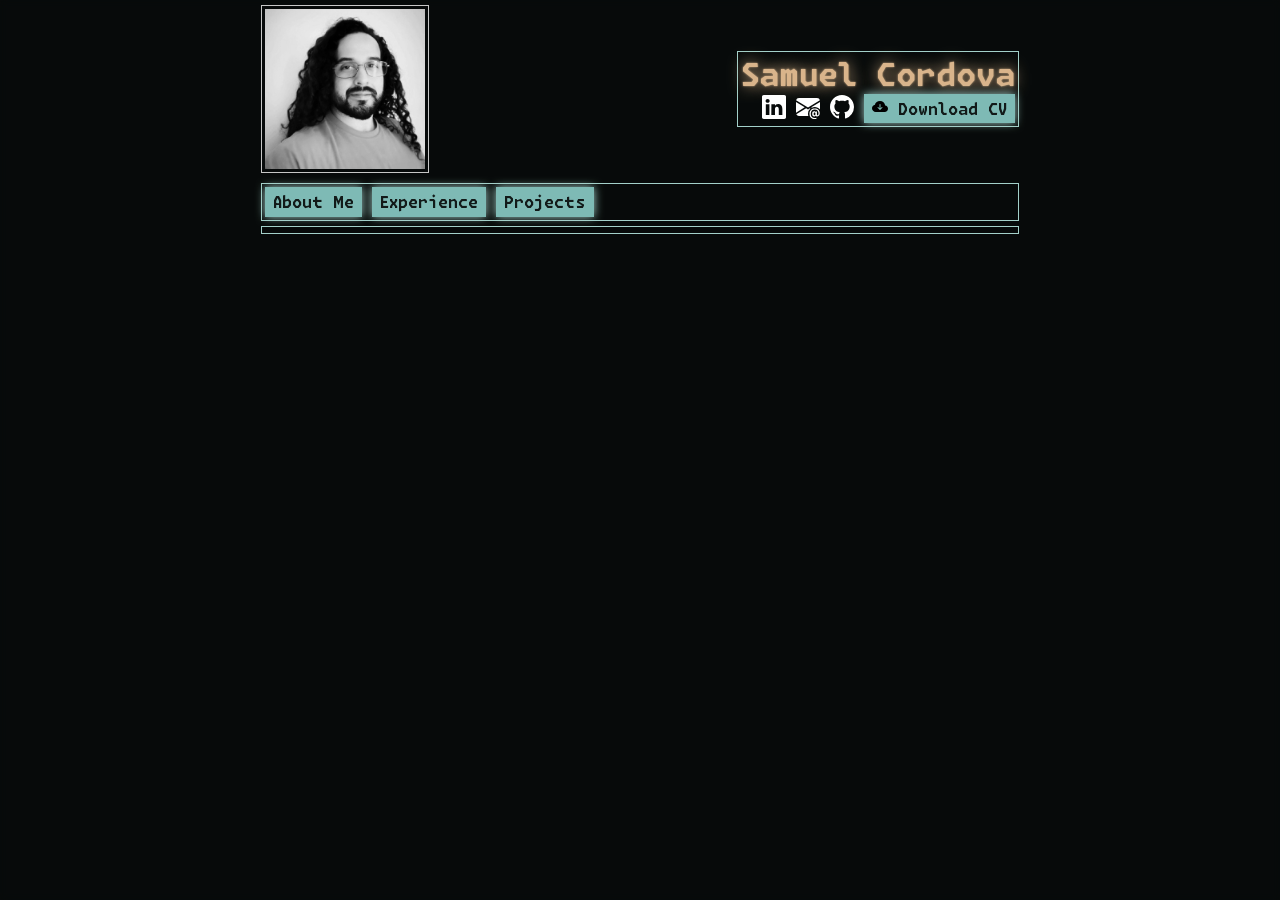
==== index.html @ d1db3c58 "Load dynamically buttons in experience to select different sections" ====
<!DOCTYPE html>
<html lang="en">

<head>
    <meta charset="UTF-8">
    <meta name="viewport" content="width=device-width, initial-scale=1.0">
    <title>Samuel Cordova</title>
    <link rel="stylesheet" href="./style.css">
    <link rel="" href="./style.css">
    <script src="./scripts/main.js"></script>
    <script src="./scripts/loaderstring.js"></script>
    <script type="module" src="./game-of-life/dist/main.js"></script>
</head>

<body>
    <canvas id="life"></canvas>
    <div class="background">
        <div class="container">
            <header class="header-flex">
                <img class="tui-style profile-img profile-pic" src="./assets/profile-pic.jpg"
                    alt="samuel profile picture">
                <div class="tui-style">
                    <h1 class="my-name">Samuel Cordova</h1>
                    <div class="my-links">
                        <ul>
                            <li>
                                <img class="social-icon" src="./assets/linkedin.svg" alt="LinkedIn Icon">
                            </li>
                            <li>
                                <img class="social-icon" src="./assets/envelope-at-fill.svg" alt="Mail Icon">
                            </li>
                            <li>
                                <img class="social-icon" src="./assets/github.svg" alt="Github Icon">
                            </li>

                            <li>
                                <div class="btn">
                                    <img src="./assets/cloud-arrow-down-fill.svg" alt="Cloud download Icon">
                                    Download <strong>CV</strong>
                                </div>
                            </li>
                        </ul>
                    </div>
                </div>
            </header>
            <nav class="tui-style tabs">
                <button class="btn" onclick="displayComponent('summary')">About Me</button>
                <button class="btn" onclick="displayComponent('experience')">Experience</button>
                <button class="btn" onclick="displayComponent('projects')">Projects</button>
            </nav>
            <main class="main-container tui-style">
            </main>
        </div>
    </div>
</body>

</html>
---- style.css ----
:root {
    --text: #E4ECEB;
    --background: #121A19;
    --accent: #7ebab5;
    --highlight: #A3D0C9;
    --secondAccent: #D9B48B;

}

@font-face {
    font-family: "monaspace-krypton";
    src: url("./fonts/monaspace/Monaspace Krypton Var.woff2");
}

html {
    font-family: "monaspace-krypton", "Bitstream Vera Serif", serif;
    height: 100vh;
    font-size: 1rem;
    padding: 0;
}

body {
    color: var(--text);
    background-color: var(--background);
    margin: 0;
    padding: 0;
}

nav>ul {
    margin: 0 auto;
}

img {
    color: var(--text);
}


main {
    margin: 0 auto;
    text-align: justify;
}

footer {
    margin: 5em auto;
}


.header-flex {
    display: flex;
    justify-content: space-between;
    align-items: flex-start;

    .profile-pic {
        color: var(--text);
        width: 10em;
    }
}

.my-name {
    text-align: end;
    margin: 0;
    color: var(--secondAccent);
    text-shadow:
        0 0 2px var(--secondAccent),
        0 0 15px var(--secondAccent);
}

.job-detail {
    display: flex;
    justify-content: space-between;
}

.social-icon {
    filter: invert();
    width: 24px;
}

.profile-img {
    filter: grayscale();
}

.my-links {
    ul {
        display: flex;
        flex-flow: column;
        align-items: flex-end;
        list-style: none;
        padding: 0;
        margin: 0;
    }

    li:hover {
        cursor: pointer;
    }

    li {
        width: fit-content;
    }
}

#life {
    position: absolute;
    width: 100%;
    height: 100%;
    display: block;
    z-index: -1;
    background-color: var(--background);
}

.background {
    position: absolute;
    overflow-y: scroll;
    width: 100%;
    height: 100%;
    background-color: rgba(0, 0, 0, 0.6);
    backdrop-filter: blur(3px);
}



.btn {
    background: none;
    border: none;
    padding: 0;
    font: inherit;
    cursor: pointer;
    outline: inherit;

    background-color: var(--accent);
    box-shadow: 0px 0px 10px var(--highlight);
    color: var(--background);
    text-align: center;
    padding: 0.3em 0.5em;
    font-weight: bold;
}

.btn:hover {
    background-color: var(--highlight);
    box-shadow:
        0px 0px 20px var(--highlight),
        0px 0px 40px var(--highlight);
}

.highlight {
    color: var(--accent);
    text-shadow:
        /* White glow */
        0 0 0px var(--accent),
        0 0 0px var(--accent),
        0 0 5px var(--accent),
        /* Green glow */
        0 0 32px var(--highlight),
        0 0 72px var(--highlight),
        0 0 82px var(--highlight);
}

.tabs {
    margin-top: 1em;
}

.tui-style {
    border: 1px var(--highlight) solid;
    padding: 3px;
    margin: 5px;
}

.main-container {
    height: fit-content;
}

.btn-tui {
    background: none;
    border: none;
    padding: 0;
    font: inherit;
    cursor: pointer;
    outline: inherit;

    border: 1px var(--accent) solid;
    padding: 3px;
    margin: 5px;
    font-weight: bold;
    color: var(--accent);
}

.btn-tui:hover {
    background-color: var(--highlight);
    border: 1px var(--highlight) solid;
    color: var(--background);
}

/* Start Experience section */
/* TODO: Move to it's own css file */

input[type="radio"]+label {
    width: fit-content;
    height: fit-content;
    display: block;
    cursor: pointer;
}

input[type="radio"]:checked+label {
    .btn-tui {
        background-color: var(--secondAccent);
        border: 1px var(--secondAccent) solid;
        color: var(--text);
    }
}

.exp-selector {
    display: flex;
    justify-content: center;

    .btn-tui {
        width: 28px;
        height: 28px;
        text-align: center;
        align-content: center;
    }
}

/* Finish experience section */

@media screen and (min-width: 1024px) {
    .my-links {
        ul {
            width: 100%;
            display: flex;
            flex-flow: row;
            justify-content: flex-end;
            gap: 10px;
        }
    }

    .container {
        width: 60%;
        margin: 0 auto;
    }

    .header-flex {
        display: flex;
        justify-content: space-between;
        align-items: center;


    }
}

@media screen and (max-width: 414px) {
    .background {
        backdrop-filter: blur(1px);
    }
}
---- style.css ----
:root {
    --text: #E4ECEB;
    --background: #121A19;
    --accent: #7ebab5;
    --highlight: #A3D0C9;
    --secondAccent: #D9B48B;

}

@font-face {
    font-family: "monaspace-krypton";
    src: url("./fonts/monaspace/Monaspace Krypton Var.woff2");
}

html {
    font-family: "monaspace-krypton", "Bitstream Vera Serif", serif;
    height: 100vh;
    font-size: 1rem;
    padding: 0;
}

body {
    color: var(--text);
    background-color: var(--background);
    margin: 0;
    padding: 0;
}

nav>ul {
    margin: 0 auto;
}

img {
    color: var(--text);
}


main {
    margin: 0 auto;
    text-align: justify;
}

footer {
    margin: 5em auto;
}


.header-flex {
    display: flex;
    justify-content: space-between;
    align-items: flex-start;

    .profile-pic {
        color: var(--text);
        width: 10em;
    }
}

.my-name {
    text-align: end;
    margin: 0;
    color: var(--secondAccent);
    text-shadow:
        0 0 2px var(--secondAccent),
        0 0 15px var(--secondAccent);
}

.job-detail {
    display: flex;
    justify-content: space-between;
}

.social-icon {
    filter: invert();
    width: 24px;
}

.profile-img {
    filter: grayscale();
}

.my-links {
    ul {
        display: flex;
        flex-flow: column;
        align-items: flex-end;
        list-style: none;
        padding: 0;
        margin: 0;
    }

    li:hover {
        cursor: pointer;
    }

    li {
        width: fit-content;
    }
}

#life {
    position: absolute;
    width: 100%;
    height: 100%;
    display: block;
    z-index: -1;
    background-color: var(--background);
}

.background {
    position: absolute;
    overflow-y: scroll;
    width: 100%;
    height: 100%;
    background-color: rgba(0, 0, 0, 0.6);
    backdrop-filter: blur(3px);
}



.btn {
    background: none;
    border: none;
    padding: 0;
    font: inherit;
    cursor: pointer;
    outline: inherit;

    background-color: var(--accent);
    box-shadow: 0px 0px 10px var(--highlight);
    color: var(--background);
    text-align: center;
    padding: 0.3em 0.5em;
    font-weight: bold;
}

.btn:hover {
    background-color: var(--highlight);
    box-shadow:
        0px 0px 20px var(--highlight),
        0px 0px 40px var(--highlight);
}

.highlight {
    color: var(--accent);
    text-shadow:
        /* White glow */
        0 0 0px var(--accent),
        0 0 0px var(--accent),
        0 0 5px var(--accent),
        /* Green glow */
        0 0 32px var(--highlight),
        0 0 72px var(--highlight),
        0 0 82px var(--highlight);
}

.tabs {
    margin-top: 1em;
}

.tui-style {
    border: 1px var(--highlight) solid;
    padding: 3px;
    margin: 5px;
}

.main-container {
    height: fit-content;
}

.btn-tui {
    background: none;
    border: none;
    padding: 0;
    font: inherit;
    cursor: pointer;
    outline: inherit;

    border: 1px var(--accent) solid;
    padding: 3px;
    margin: 5px;
    font-weight: bold;
    color: var(--accent);
}

.btn-tui:hover {
    background-color: var(--highlight);
    border: 1px var(--highlight) solid;
    color: var(--background);
}

/* Start Experience section */
/* TODO: Move to it's own css file */

input[type="radio"]+label {
    width: fit-content;
    height: fit-content;
    display: block;
    cursor: pointer;
}

input[type="radio"]:checked+label {
    .btn-tui {
        background-color: var(--secondAccent);
        border: 1px var(--secondAccent) solid;
        color: var(--text);
    }
}

.exp-selector {
    display: flex;
    justify-content: center;

    .btn-tui {
        width: 28px;
        height: 28px;
        text-align: center;
        align-content: center;
    }
}

/* Finish experience section */

@media screen and (min-width: 1024px) {
    .my-links {
        ul {
            width: 100%;
            display: flex;
            flex-flow: row;
            justify-content: flex-end;
            gap: 10px;
        }
    }

    .container {
        width: 60%;
        margin: 0 auto;
    }

    .header-flex {
        display: flex;
        justify-content: space-between;
        align-items: center;


    }
}

@media screen and (max-width: 414px) {
    .background {
        backdrop-filter: blur(1px);
    }
}
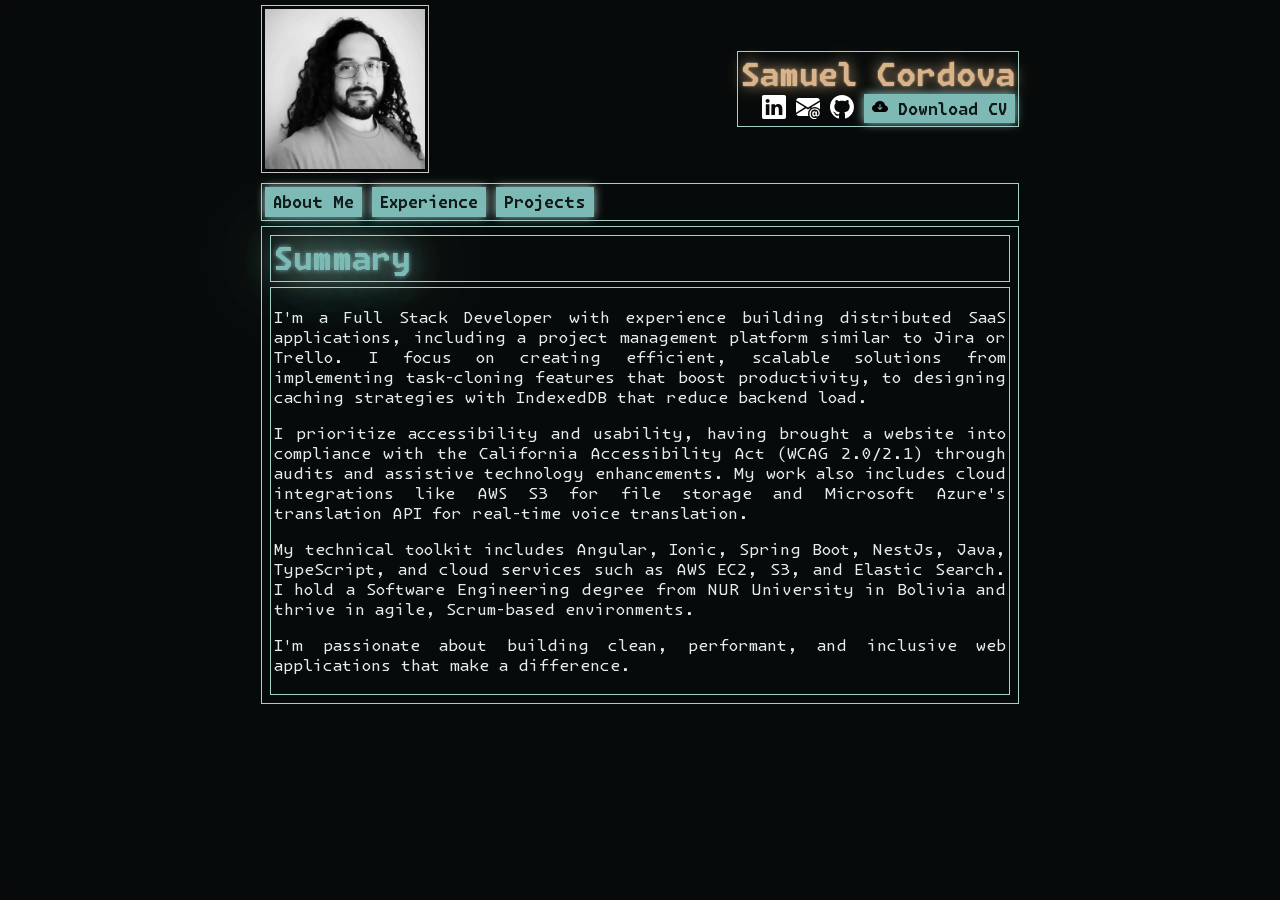
==== commit d03b0401: "Add experience loads with the component manager scripts" ====
--- a/index.html
+++ b/index.html
@@ -9,6 +9,7 @@
     <link rel="" href="./style.css">
     <script src="./scripts/main.js"></script>
     <script src="./scripts/loaderstring.js"></script>
+    <script src="./scripts/components-manager.js"></script>
     <script type="module" src="./game-of-life/dist/main.js"></script>
 </head>
 
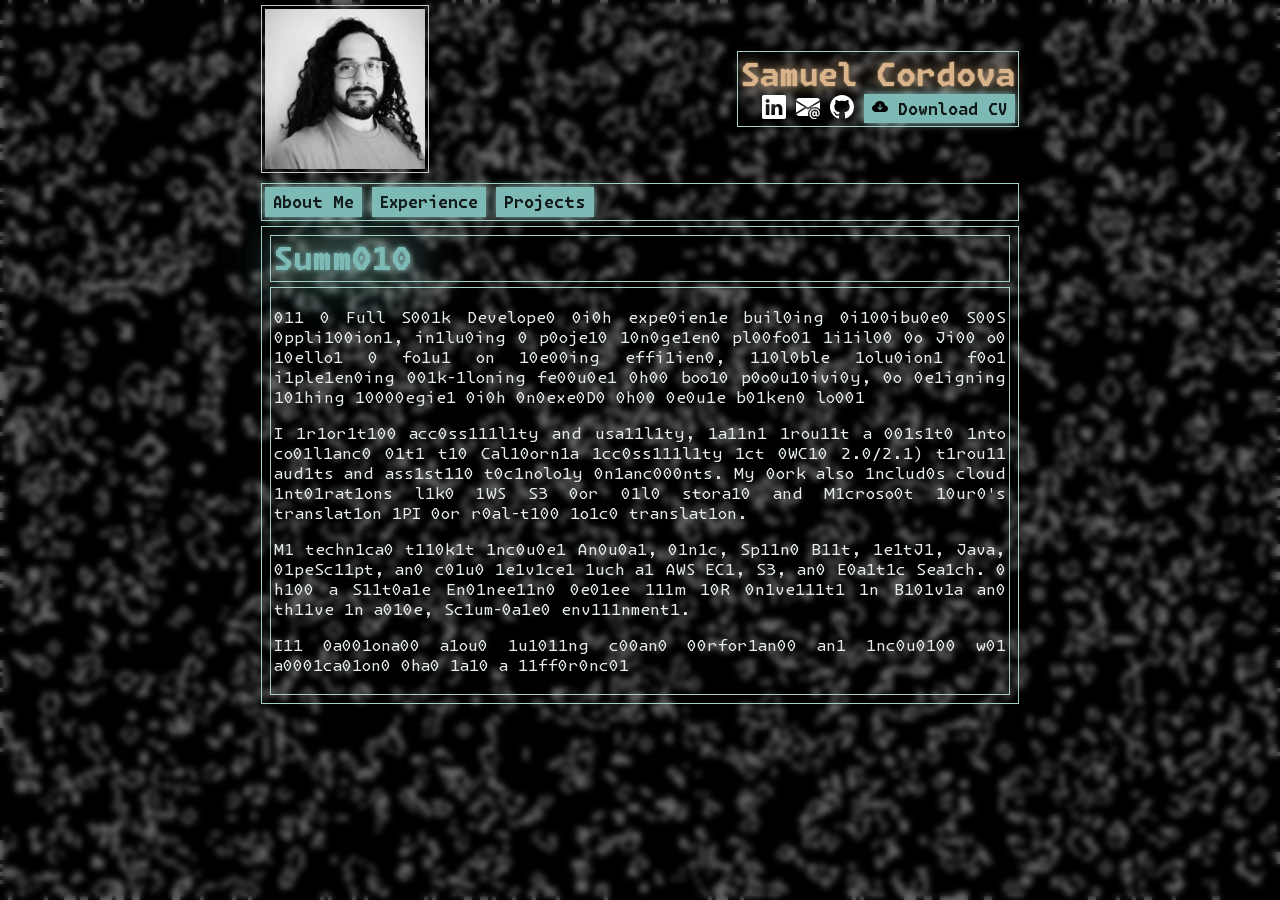
==== commit 4ce36d8b: "Add the game of life" ====
--- a/index.html
+++ b/index.html
@@ -7,10 +7,10 @@
     <title>Samuel Cordova</title>
     <link rel="stylesheet" href="./style.css">
     <link rel="" href="./style.css">
+    <script src="./scripts/components-manager.js"></script>
+    <script src="./scripts/loaderstring.js"></script>
     <script src="./scripts/main.js"></script>
-    <script src="./scripts/loaderstring.js"></script>
-    <script src="./scripts/components-manager.js"></script>
-    <script type="module" src="./game-of-life/dist/main.js"></script>
+    <script type="module" src="./effects/game-of-life/main.js"></script>
 </head>
 
 <body>
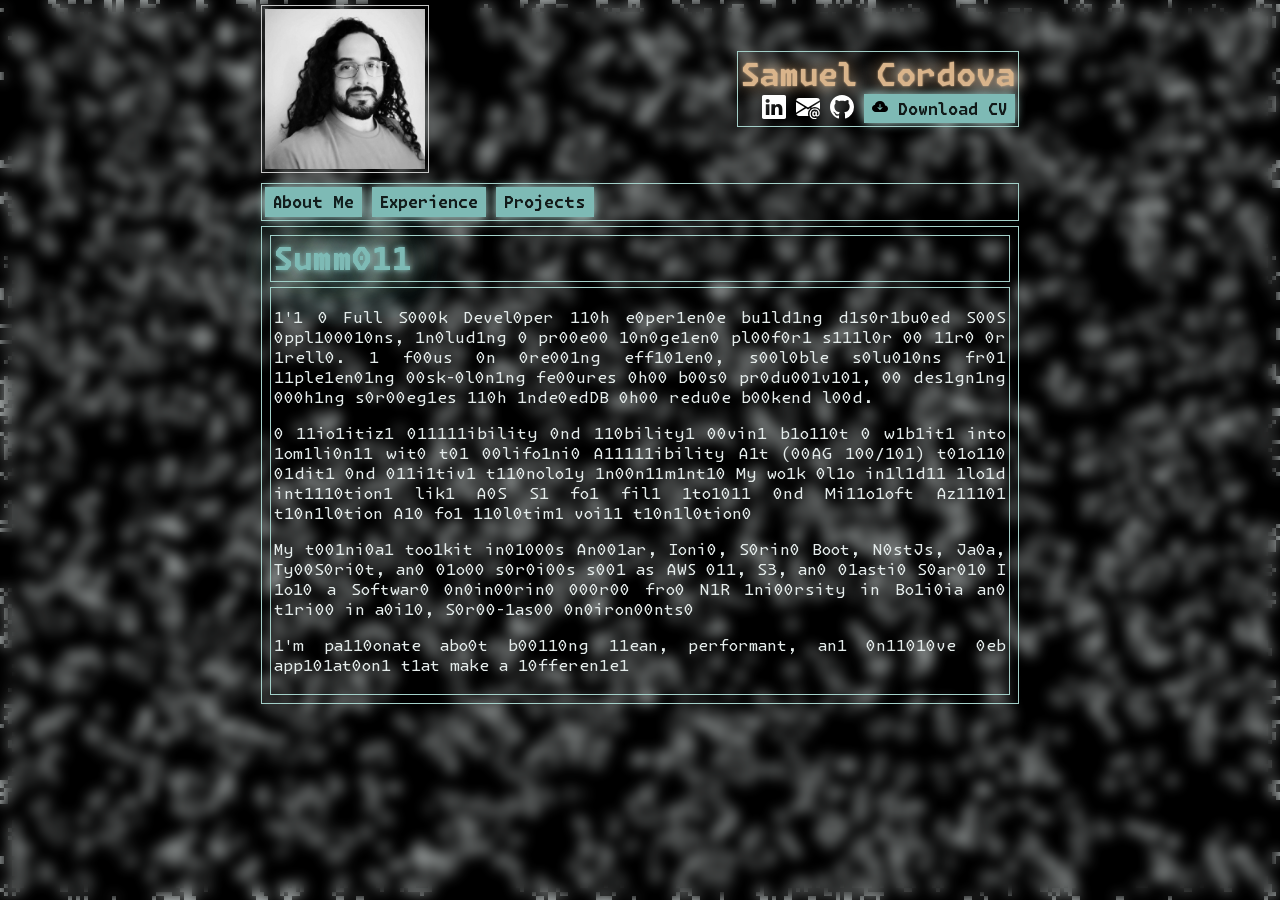
==== commit fd549698: "Move randomizer to effects directory" ====
--- a/index.html
+++ b/index.html
@@ -7,6 +7,7 @@
     <title>Samuel Cordova</title>
     <link rel="stylesheet" href="./style.css">
     <link rel="" href="./style.css">
+    <script src="./effects/randomize-text/random-text.js"></script>
     <script src="./scripts/components-manager.js"></script>
     <script src="./scripts/loaderstring.js"></script>
     <script src="./scripts/main.js"></script>
--- a/style.css
+++ b/style.css
@@ -112,8 +112,8 @@
     overflow-y: scroll;
     width: 100%;
     height: 100%;
-    background-color: rgba(0, 0, 0, 0.6);
-    backdrop-filter: blur(3px);
+    background-color: rgba(0, 0, 0, 0.2);
+    backdrop-filter: blur(7px);
 }
 
 
--- a/style.css
+++ b/style.css
@@ -112,8 +112,8 @@
     overflow-y: scroll;
     width: 100%;
     height: 100%;
-    background-color: rgba(0, 0, 0, 0.6);
-    backdrop-filter: blur(3px);
+    background-color: rgba(0, 0, 0, 0.2);
+    backdrop-filter: blur(7px);
 }
 
 
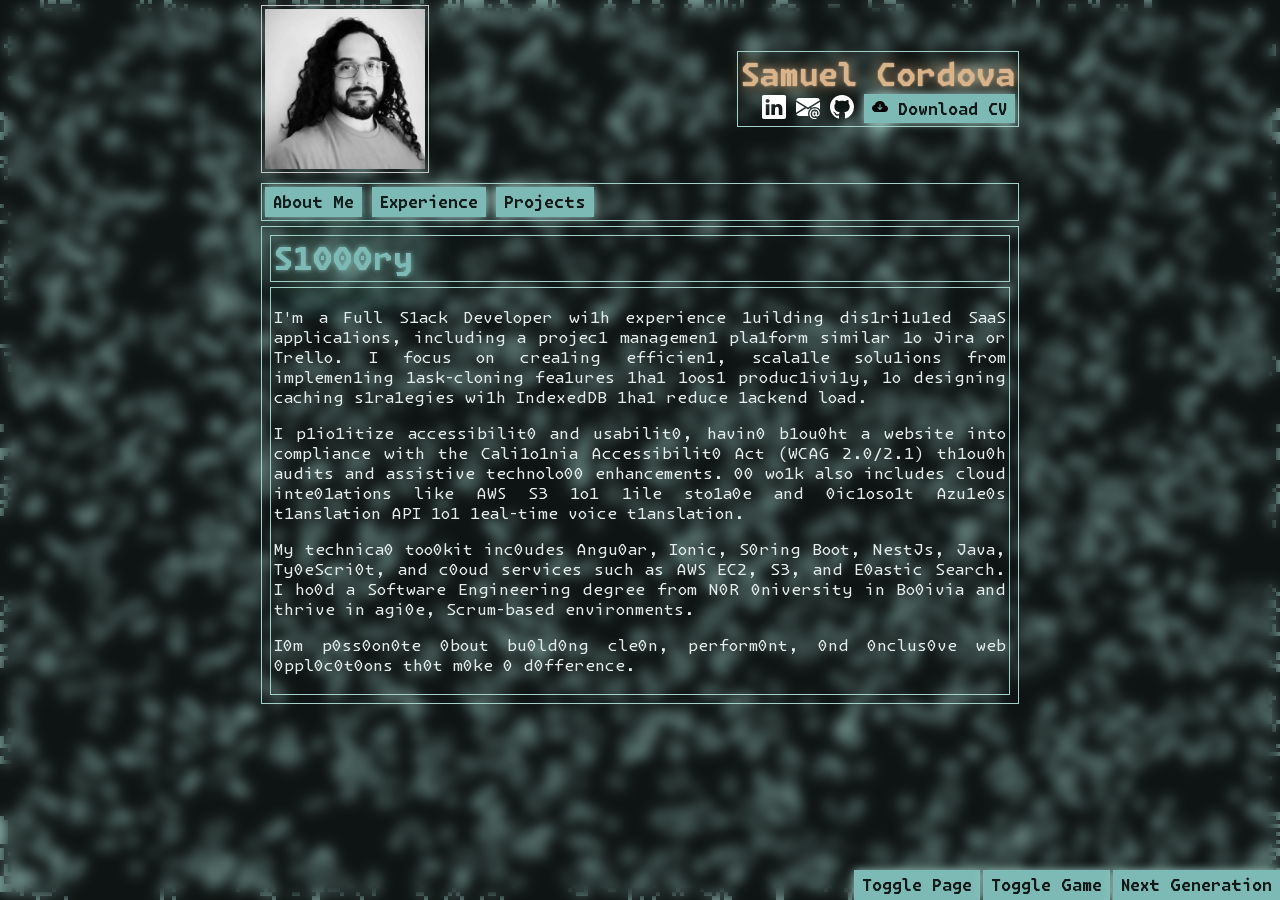
==== commit 002055a5: "Add some interactions with game of life" ====
--- a/index.html
+++ b/index.html
@@ -16,7 +16,12 @@
 
 <body>
     <canvas id="life"></canvas>
-    <div class="background">
+    <div class="game-of-life-btns">
+        <button class="btn" onclick="togglePage()">Toggle Page</button>
+        <button class="btn" onclick="wrpToggleGame()">Toggle Game</button>
+        <button class="btn" onclick="nxtGen()">Next Generation</button>
+    </div>
+    <div id="main-container" class="background">
         <div class="container">
             <header class="header-flex">
                 <img class="tui-style profile-img profile-pic" src="./assets/profile-pic.jpg"
--- a/style.css
+++ b/style.css
@@ -10,6 +10,7 @@
 @font-face {
     font-family: "monaspace-krypton";
     src: url("./fonts/monaspace/Monaspace Krypton Var.woff2");
+    font-display: swap;
 }
 
 html {
@@ -105,6 +106,16 @@
     display: block;
     z-index: -1;
     background-color: var(--background);
+}
+
+.game-of-life-btns {
+    display: flex;
+    position: absolute;
+    z-index: 2;
+    bottom: 0;
+    width: 100%;
+    gap: 3px;
+    justify-content: flex-end;
 }
 
 .background {
@@ -248,6 +259,10 @@
 
 @media screen and (max-width: 414px) {
     .background {
-        backdrop-filter: blur(1px);
-    }
-}
+        backdrop-filter: blur(5px);
+    }
+
+    .highlight {
+        text-shadow: none;
+    }
+}
--- a/style.css
+++ b/style.css
@@ -10,6 +10,7 @@
 @font-face {
     font-family: "monaspace-krypton";
     src: url("./fonts/monaspace/Monaspace Krypton Var.woff2");
+    font-display: swap;
 }
 
 html {
@@ -105,6 +106,16 @@
     display: block;
     z-index: -1;
     background-color: var(--background);
+}
+
+.game-of-life-btns {
+    display: flex;
+    position: absolute;
+    z-index: 2;
+    bottom: 0;
+    width: 100%;
+    gap: 3px;
+    justify-content: flex-end;
 }
 
 .background {
@@ -248,6 +259,10 @@
 
 @media screen and (max-width: 414px) {
     .background {
-        backdrop-filter: blur(1px);
-    }
-}
+        backdrop-filter: blur(5px);
+    }
+
+    .highlight {
+        text-shadow: none;
+    }
+}
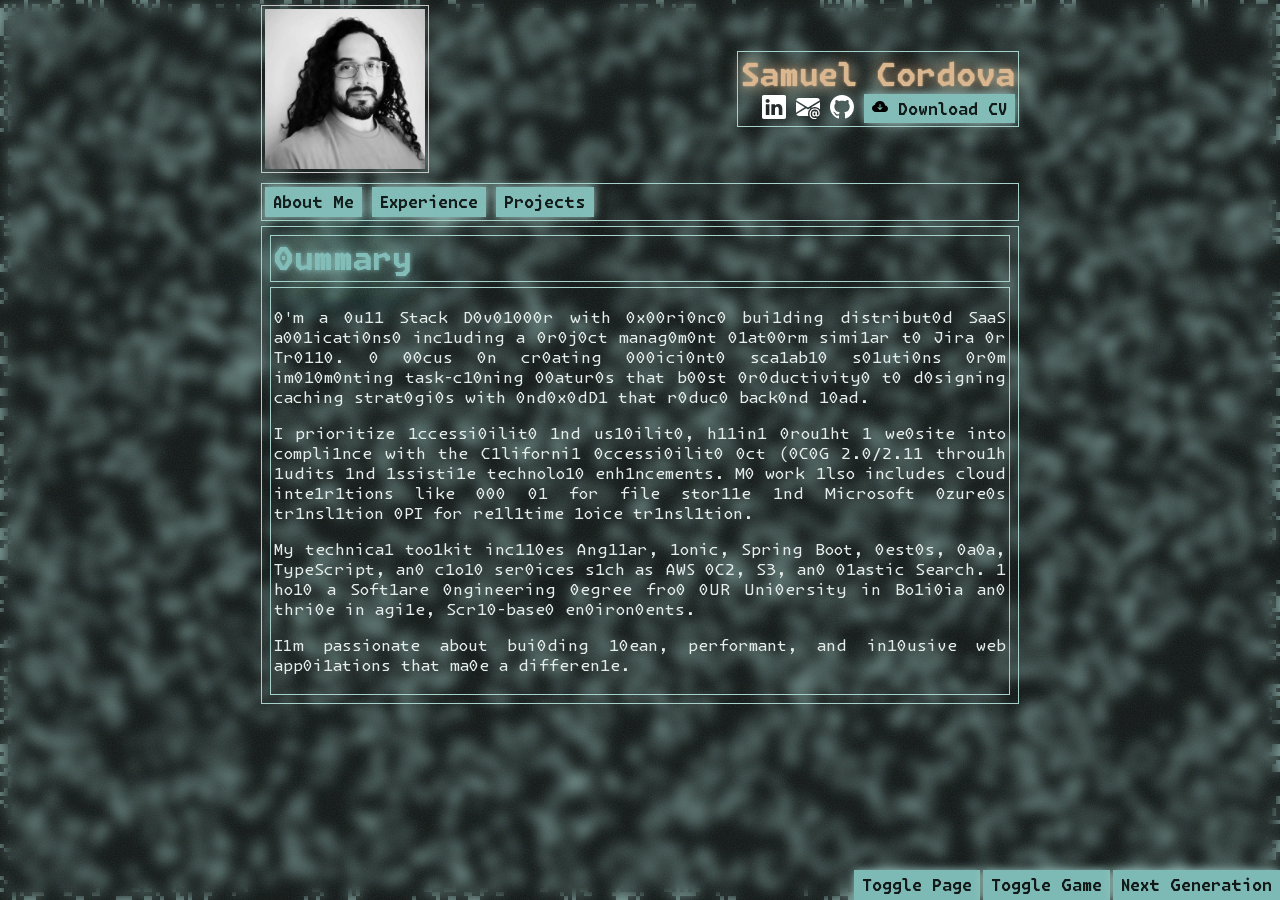
==== commit 7bd93b0b: "Add some grainyness to the background like frosted glass" ====
--- a/index.html
+++ b/index.html
@@ -21,6 +21,15 @@
         <button class="btn" onclick="wrpToggleGame()">Toggle Game</button>
         <button class="btn" onclick="nxtGen()">Next Generation</button>
     </div>
+<svg id="bg-svg">
+  <filter id='grainyNoise'>
+    <feTurbulence 
+      type='fractalNoise' 
+      baseFrequency='0.85' 
+      numOctaves='5' 
+      stitchTiles='stitch' />
+  </filter>
+</svg>
     <div id="main-container" class="background">
         <div class="container">
             <header class="header-flex">
--- a/style.css
+++ b/style.css
@@ -118,6 +118,11 @@
     justify-content: flex-end;
 }
 
+#bg-svg {
+    display: block;
+    position: absolute;
+}
+
 .background {
     position: absolute;
     overflow-y: scroll;
@@ -127,7 +132,19 @@
     backdrop-filter: blur(7px);
 }
 
-
+.background::before {
+  content: "";
+  position: absolute;
+  inset: 0;
+  
+  /* Link to the HTML SVG ID */
+  filter: url(#grainyNoise); 
+  
+  /* Blend mode and opacity ensure the grain stays subtle */
+  mix-blend-mode: overlay;
+  opacity: 0.15; 
+  pointer-events: none;
+}
 
 .btn {
     background: none;
--- a/style.css
+++ b/style.css
@@ -118,6 +118,11 @@
     justify-content: flex-end;
 }
 
+#bg-svg {
+    display: block;
+    position: absolute;
+}
+
 .background {
     position: absolute;
     overflow-y: scroll;
@@ -127,7 +132,19 @@
     backdrop-filter: blur(7px);
 }
 
-
+.background::before {
+  content: "";
+  position: absolute;
+  inset: 0;
+  
+  /* Link to the HTML SVG ID */
+  filter: url(#grainyNoise); 
+  
+  /* Blend mode and opacity ensure the grain stays subtle */
+  mix-blend-mode: overlay;
+  opacity: 0.15; 
+  pointer-events: none;
+}
 
 .btn {
     background: none;
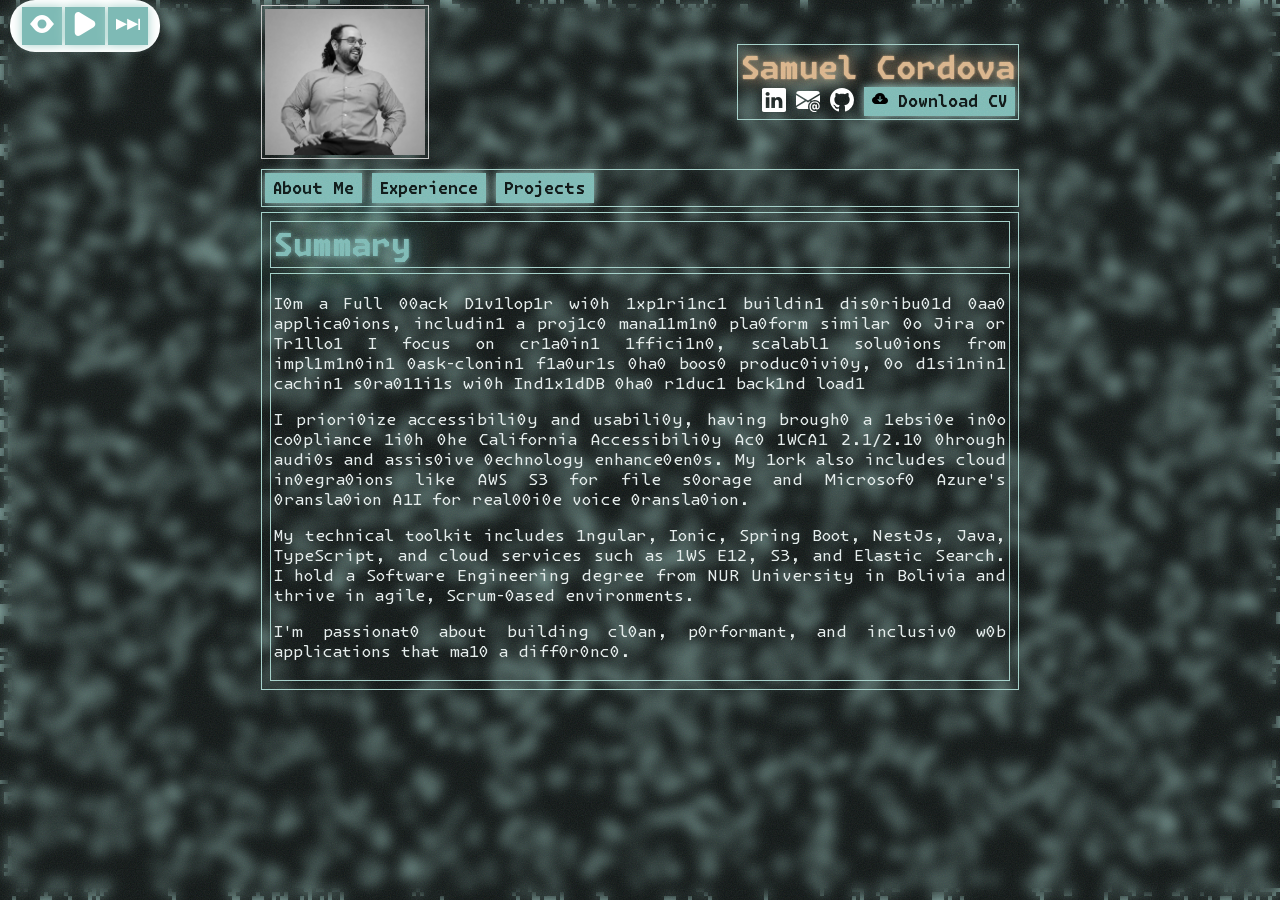
==== commit 0e01d96b: "Add stand alone component and add new profile pic" ====
--- a/index.html
+++ b/index.html
@@ -16,20 +16,15 @@
 
 <body>
     <canvas id="life"></canvas>
-    <div class="game-of-life-btns">
-        <button class="btn" onclick="togglePage()">Toggle Page</button>
-        <button class="btn" onclick="wrpToggleGame()">Toggle Game</button>
-        <button class="btn" onclick="nxtGen()">Next Generation</button>
-    </div>
-<svg id="bg-svg">
-  <filter id='grainyNoise'>
-    <feTurbulence 
-      type='fractalNoise' 
-      baseFrequency='0.85' 
-      numOctaves='5' 
-      stitchTiles='stitch' />
-  </filter>
-</svg>
+    <svg id="bg-svg">
+    <filter id='grainyNoise'>
+      <feTurbulence 
+        type='fractalNoise' 
+        baseFrequency='0.85' 
+        numOctaves='5' 
+        stitchTiles='stitch' />
+    </filter>
+    </svg>
     <div id="main-container" class="background">
         <div class="container">
             <header class="header-flex">
--- a/style.css
+++ b/style.css
@@ -108,14 +108,22 @@
     background-color: var(--background);
 }
 
-.game-of-life-btns {
-    display: flex;
+.container-game-controller {
     position: absolute;
     z-index: 2;
-    bottom: 0;
-    width: 100%;
-    gap: 3px;
-    justify-content: flex-end;
+    top: 0;
+    left: 10px;
+    background-color: white;
+    padding: 7px 12px;
+    border-radius: 25px;
+
+    .game-of-life-btns {
+        display: flex;
+        z-index: 3;
+        width: 100%;
+        gap: 3px;
+        justify-content: flex-end;
+    }
 }
 
 #bg-svg {
@@ -133,17 +141,17 @@
 }
 
 .background::before {
-  content: "";
-  position: absolute;
-  inset: 0;
-  
-  /* Link to the HTML SVG ID */
-  filter: url(#grainyNoise); 
-  
-  /* Blend mode and opacity ensure the grain stays subtle */
-  mix-blend-mode: overlay;
-  opacity: 0.15; 
-  pointer-events: none;
+    content: "";
+    position: absolute;
+    inset: 0;
+
+    /* Link to the HTML SVG ID */
+    filter: url(#grainyNoise);
+
+    /* Blend mode and opacity ensure the grain stays subtle */
+    mix-blend-mode: overlay;
+    opacity: 0.15;
+    pointer-events: none;
 }
 
 .btn {
--- a/style.css
+++ b/style.css
@@ -108,14 +108,22 @@
     background-color: var(--background);
 }
 
-.game-of-life-btns {
-    display: flex;
+.container-game-controller {
     position: absolute;
     z-index: 2;
-    bottom: 0;
-    width: 100%;
-    gap: 3px;
-    justify-content: flex-end;
+    top: 0;
+    left: 10px;
+    background-color: white;
+    padding: 7px 12px;
+    border-radius: 25px;
+
+    .game-of-life-btns {
+        display: flex;
+        z-index: 3;
+        width: 100%;
+        gap: 3px;
+        justify-content: flex-end;
+    }
 }
 
 #bg-svg {
@@ -133,17 +141,17 @@
 }
 
 .background::before {
-  content: "";
-  position: absolute;
-  inset: 0;
-  
-  /* Link to the HTML SVG ID */
-  filter: url(#grainyNoise); 
-  
-  /* Blend mode and opacity ensure the grain stays subtle */
-  mix-blend-mode: overlay;
-  opacity: 0.15; 
-  pointer-events: none;
+    content: "";
+    position: absolute;
+    inset: 0;
+
+    /* Link to the HTML SVG ID */
+    filter: url(#grainyNoise);
+
+    /* Blend mode and opacity ensure the grain stays subtle */
+    mix-blend-mode: overlay;
+    opacity: 0.15;
+    pointer-events: none;
 }
 
 .btn {
